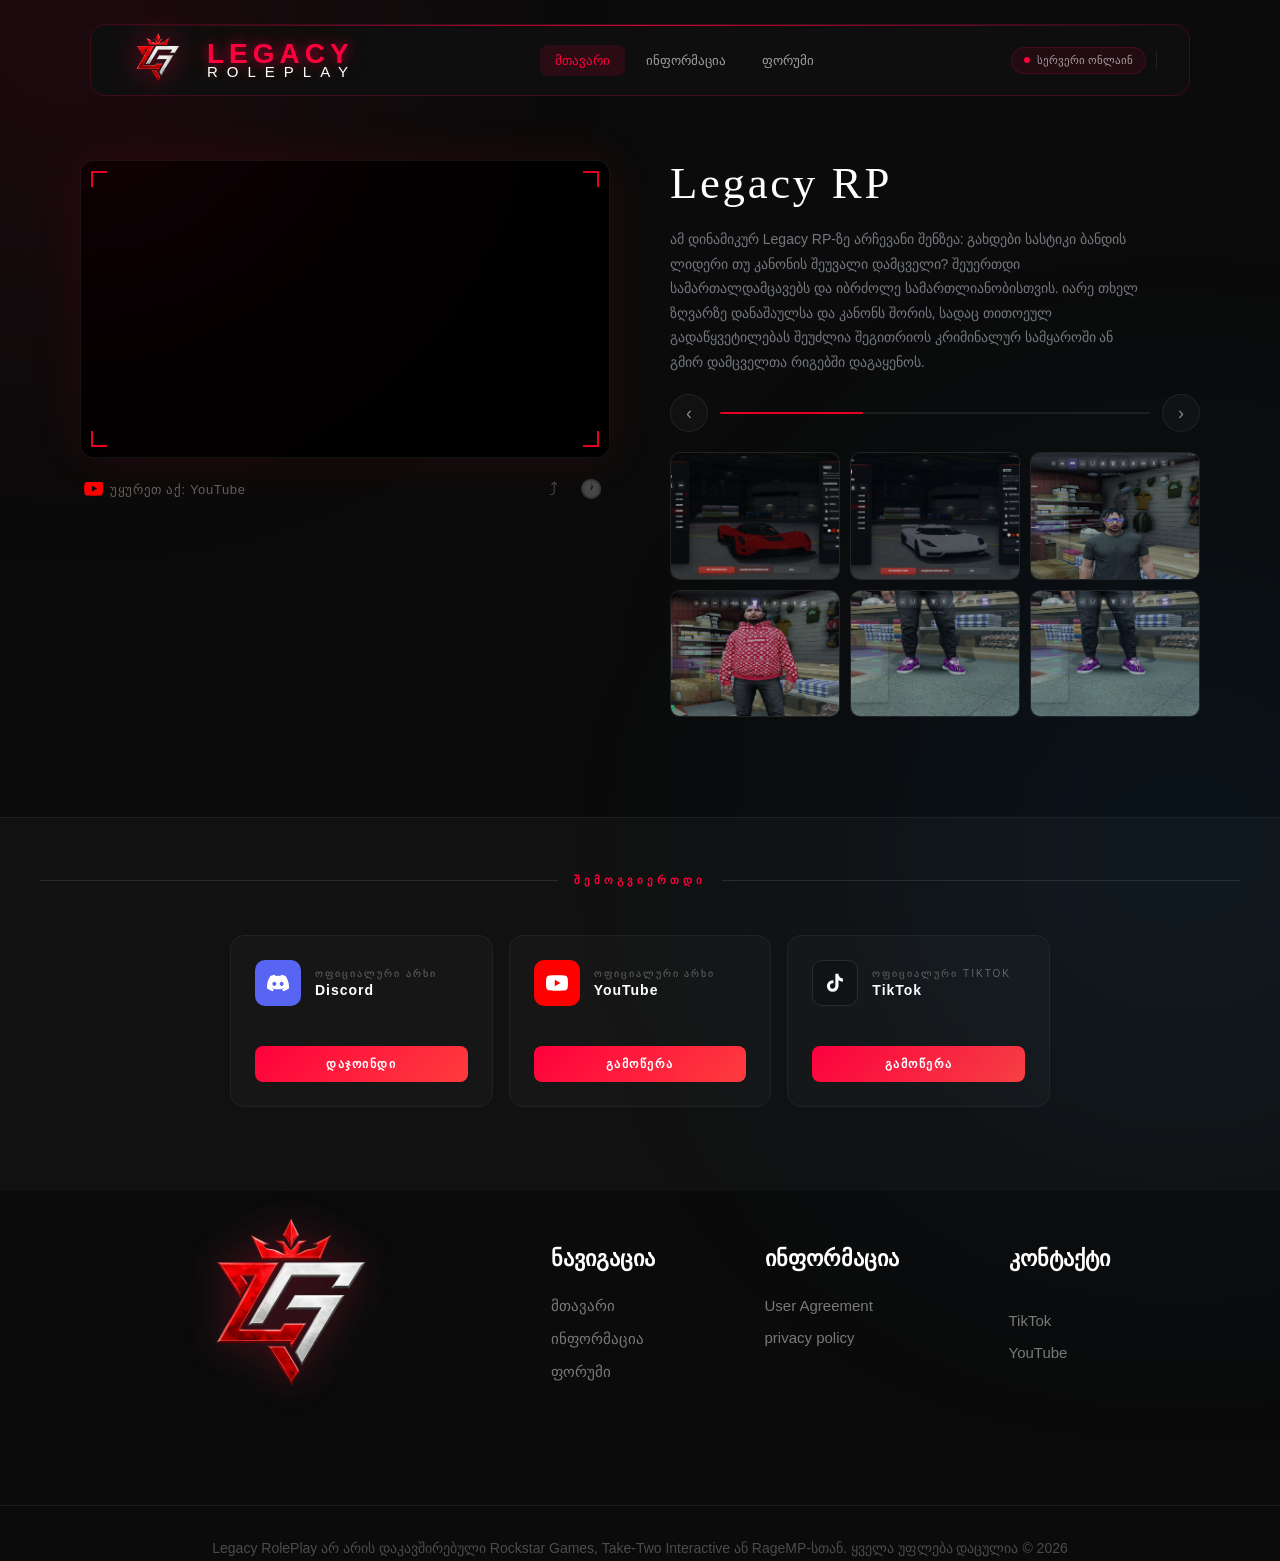
==== About.html @ 004f2e94 "gta 5 rp" ====
<!DOCTYPE html>
<html lang="en">
<head>
    <meta charset="UTF-8">
    <meta name="viewport" content="width=device-width, initial-scale=1.0">
    <title>Apex RP</title>
    <link rel="stylesheet" href="./About.css">
</head>
<body>
    

<header class="header">

<a href="./index.html" class="logo">

  <img src="./photo/LegacyRpNewLogo.png" alt="Logo" class="logo-img">

<div class="hero-title">

  <span class="legacy-text">LEGACY</span>

  <span class="rp-text">ROLEPLAY</span>

</div>
</a>
  <nav class="navbar">
    <a href="./index.html" class="active">მთავარი</a>
    <a href="./About.html">ინფორმაცია</a>
    <a href="./Contact.html">ფორუმი</a>
  </nav>

  <div class="actions">
    <div class="server-status">
      <div class="status-dot"></div>
      სერვერი ონლაინ
    </div>
    <div class="divider"></div>
  </div>

</header>


<section class="media-section">
 
  <div class="video-wrap">
    <div class="video-frame">
      <div class="c c-tl"></div>
      <div class="c c-tr"></div>
      <div class="c c-bl"></div>
      <div class="c c-br"></div>
      <iframe

    width="100%"
    height="500"
    src="https://www.youtube.com/embed/x9cw78U7ls0"
    title="YouTube video player"
    frameborder="0"
    allow="accelerometer; autoplay; clipboard-write; encrypted-media; gyroscope; picture-in-picture"
    allowfullscreen>
    </iframe>
    </div>
 
    <div class="video-meta">
      <div class="yt-logo">
        <svg width="20" height="14" viewBox="0 0 24 17" fill="none">
          <path d="M23.5 2.5S23.2.6 22.4.8C21.6 0 20.7 0 20.7 0H3.3S2.4 0 1.6.8C.8.6.5 2.5.5 2.5S0 4.6 0 6.8v2.4c0 2.2.5 4.3.5 4.3s.3 1.9 1.1 2.2c.8.8 1.9.7 2.4.8C5.5 16.7 12 16.7 12 16.7s5.5 0 7.1-.2c.5-.1 1.6-.1 2.4-.8.8-.3 1.1-2.2 1.1-2.2S23 11.4 23 9.2V6.8c0-2.2-.5-4.3-.5-4.3zM9.5 11.5v-7l6.5 3.5-6.5 3.5z" fill="#FF0000"/>
        </svg>
        უყურეთ აქ: YouTube
      </div>
      <div class="video-share">
        <button class="share-btn" title="გააზიარე">⤴</button>
        <button class="share-btn" title="სხვა ვიდეო">🕐</button>
      </div>
    </div>
  </div>
 
  <div class="gallery-wrap">
 
    <div class="g-title">Legacy RP</div>
 
    <div class="g-desc">
    ამ დინამიკურ Legacy RP-ზე არჩევანი შენზეა: გახდები სასტიკი ბანდის ლიდერი თუ კანონის შეუვალი დამცველი? შეუერთდი სამართალდამცავებს და იბრძოლე სამართლიანობისთვის. იარე თხელ ზღვარზე დანაშაულსა და კანონს შორის, სადაც თითოეულ გადაწყვეტილებას შეუძლია შეგითრიოს კრიმინალურ სამყაროში ან გმირ დამცველთა რიგებში დაგაყენოს.
    </div>
 
    <div class="g-nav">
      <button class="nav-btn" id="prevBtn">‹</button>
      <div class="nav-track"><div class="nav-fill" id="navFill"></div></div>
      <button class="nav-btn" id="nextBtn">›</button>
    </div>
 
    <!-- PHOTO GRID — ჩასვი შენი ფოტოები src-ში -->
    <div class="photo-grid" id="photoGrid">
      <div class="photo-item" data-index="0">
        <img src="./photo/Screenshot 2026-05-23 222839.png" alt="photo 1"/>
      </div>
      <div class="photo-item" data-index="1">
        <img src="./photo/Screenshot 2026-05-23 222820.png" alt="photo 2"/>
      </div>
      <div class="photo-item" data-index="2">
        <img src="./photo/Screenshot 2026-05-23 221744.png" alt="photo 3"/>
      </div>
      <div class="photo-item" data-index="3">
        <img src="./photo/Screenshot 2026-05-23 221734.png" alt="photo 4"/>
      </div>
      <div class="photo-item" data-index="4">
        <img src="./photo/Screenshot 2026-05-23 221714.png" alt="photo 5"/>
      </div>

            <div class="photo-item" data-index="4">
        <img src="./photo/Screenshot 2026-05-23 221714.png" alt="photo 5"/>
      </div>

  </div>
</section>
 
<div class="lightbox" id="lightbox">
  <button class="lb-close" id="lbClose">✕</button>
  <button class="lb-prev" id="lbPrev">‹</button>
  <img class="lb-img" id="lbImg" src="" alt=""/>
  <button class="lb-next" id="lbNext">›</button>
</div>
 
<script>
  const items = [...document.querySelectorAll('.photo-item:not(.more)')];
  const imgs  = items.map(el => el.querySelector('img').src);
  let current = 0;
 
  const lb     = document.getElementById('lightbox');
  const lbImg  = document.getElementById('lbImg');
 
  function openLb(idx) {
    current = idx;
    lbImg.src = imgs[idx];
    lb.classList.add('open');
    updateFill();
  }
  function closeLb() { lb.classList.remove('open'); }
 
  function navigate(dir) {
    current = (current + dir + imgs.length) % imgs.length;
    lbImg.src = imgs[current];
    updateFill();
  }
 
  items.forEach((el, i) => el.addEventListener('click', () => openLb(i)));
  document.getElementById('lbClose').addEventListener('click', closeLb);
  document.getElementById('lbPrev').addEventListener('click', () => navigate(-1));
  document.getElementById('lbNext').addEventListener('click', () => navigate(1));
  lb.addEventListener('click', e => { if (e.target === lb) closeLb(); });
 
  document.addEventListener('keydown', e => {
    if (!lb.classList.contains('open')) return;
    if (e.key === 'Escape')      closeLb();
    if (e.key === 'ArrowLeft')   navigate(-1);
    if (e.key === 'ArrowRight')  navigate(1);
  });
 
  const fill = document.getElementById('navFill');
  function updateFill() {
    fill.style.width = ((current + 1) / imgs.length * 100) + '%';
  }
 
  document.getElementById('prevBtn').addEventListener('click', () => {
    current = (current - 1 + imgs.length) % imgs.length;
    updateFill();
  });
  document.getElementById('nextBtn').addEventListener('click', () => {
    current = (current + 1) % imgs.length;
    updateFill();
  });
 
  document.getElementById('moreBtn').addEventListener('click', () => {
    openLb(0); // opens gallery from start — replace with your link if needed
  });
</script>
 
<section class="site-footer">
 
  <div class="ft-divider">
    <div class="ft-line"></div>
    <span class="ft-title">შემოგვიერთდი</span>
    <div class="ft-line"></div>
  </div>
 
  <div class="ft-grid">
 
    <div class="ft-card">
      <div class="ft-card-top">
        <div class="ft-icon" style="background:#5865F2;">
          <svg width="22" height="22" viewBox="0 0 24 24" fill="white" xmlns="http://www.w3.org/2000/svg">
            <path d="M20.317 4.492c-1.53-.69-3.17-1.2-4.885-1.49a.075.075 0 0 0-.079.036c-.21.369-.444.85-.608 1.23a18.566 18.566 0 0 0-5.487 0 12.36 12.36 0 0 0-.617-1.23A.077.077 0 0 0 8.562 3c-1.714.29-3.354.8-4.885 1.491a.07.07 0 0 0-.032.027C.533 9.093-.32 13.555.099 17.961a.08.08 0 0 0 .031.055 20.03 20.03 0 0 0 5.993 2.98.078.078 0 0 0 .084-.026c.462-.62.874-1.275 1.226-1.963.021-.04.001-.088-.041-.104a13.201 13.201 0 0 1-1.872-.878.075.075 0 0 1-.008-.125c.126-.093.252-.19.372-.287a.075.075 0 0 1 .078-.01c3.927 1.764 8.18 1.764 12.061 0a.075.075 0 0 1 .079.009c.12.098.245.195.372.288a.075.075 0 0 1-.006.125c-.598.344-1.22.635-1.873.877a.075.075 0 0 0-.041.105c.36.687.772 1.341 1.225 1.962a.077.077 0 0 0 .084.028 19.963 19.963 0 0 0 6.002-2.981.076.076 0 0 0 .032-.054c.5-5.094-.838-9.52-3.549-13.442a.06.06 0 0 0-.031-.028zM8.02 15.278c-1.182 0-2.157-1.069-2.157-2.38 0-1.312.956-2.38 2.157-2.38 1.21 0 2.176 1.077 2.157 2.38 0 1.312-.956 2.38-2.157 2.38zm7.975 0c-1.183 0-2.157-1.069-2.157-2.38 0-1.312.955-2.38 2.157-2.38 1.21 0 2.176 1.077 2.157 2.38 0 1.312-.946 2.38-2.157 2.38z"/>
          </svg>
        </div>
        <div class="ft-meta">
          <span class="ft-sub">ოფიციალური არხი</span>
          <span class="ft-name">Discord</span>
        </div>
      </div>

      <a href="https://discord.gg/FBgQDQxsaq" class="ft-btn">დაჯოინდი</a>
    </div>
 
    <div class="ft-card">
      <div class="ft-card-top">
        <div class="ft-icon" style="background:#FF0000;">
          <svg width="22" height="22" viewBox="0 0 24 24" fill="white" xmlns="http://www.w3.org/2000/svg">
            <path d="M23.498 6.186a3.016 3.016 0 0 0-2.122-2.136C19.505 3.545 12 3.545 12 3.545s-7.505 0-9.377.505A3.017 3.017 0 0 0 .502 6.186C0 8.07 0 12 0 12s0 3.93.502 5.814a3.016 3.016 0 0 0 2.122 2.136c1.871.505 9.376.505 9.376.505s7.505 0 9.377-.505a3.015 3.015 0 0 0 2.122-2.136C24 15.93 24 12 24 12s0-3.93-.502-5.814zM9.545 15.568V8.432L15.818 12l-6.273 3.568z"/>
          </svg>
        </div>
        <div class="ft-meta">
          <span class="ft-sub">ოფიციალური არხი</span>
          <span class="ft-name">YouTube</span>
        </div>
      </div>
      <a href="https://www.youtube.com/@geo-life1" class="ft-btn">გამოწერა</a>
    </div>
 
    <div class="ft-card">
      <div class="ft-card-top">
        <div class="ft-icon" style="background:#111; border:1px solid #2a2a2a;">
          <svg width="22" height="22" viewBox="0 0 24 24" fill="white" xmlns="http://www.w3.org/2000/svg">
            <path d="M19.59 6.69a4.83 4.83 0 0 1-3.77-4.25V2h-3.45v13.67a2.89 2.89 0 0 1-2.88 2.5 2.89 2.89 0 0 1-2.89-2.89 2.89 2.89 0 0 1 2.89-2.89c.28 0 .54.04.79.1V9.01a6.33 6.33 0 0 0-.79-.05 6.34 6.34 0 0 0-6.34 6.34 6.34 6.34 0 0 0 6.34 6.34 6.34 6.34 0 0 0 6.33-6.34V9.02a8.27 8.27 0 0 0 4.84 1.55V7.12a4.85 4.85 0 0 1-1.07-.43z"/>
          </svg>
        </div>
        <div class="ft-meta">
          <span class="ft-sub">ოფიციალური TikTok</span>
          <span class="ft-name">TikTok</span>
        </div>
      </div>
     
      <a href="https://www.tiktok.com/@legacyrpgeo?is_from_webapp=1&sender_device=pc" class="ft-btn">გამოწერა</a>
    </div>
 
  </div>
 
 
</section>

<footer class="custom-footer">

  <div class="footer-top">
    <div class="footer-logo">
      <img src="./photo/LegacyRpNewLogo.png" alt="Legacy RolePlay">
    </div>

    <div class="footer-links">

      <div class="footer-column">
        <h3>ნავიგაცია</h3>

        <a href="./index.html">მთავარი</a>
        <a href="./About.html">ინფორმაცია</a>
        <a href="./Contact.html">ფორუმი</a>
      </div>

      <div class="footer-column">
        <h3>ინფორმაცია</h3>
        
        <a href="./userargement.html">User Agreement</a>

        <a href="./policy.html">privacy policy</a>
     
     
      </div>

      <div class="footer-column">
        <h3>კონტაქტი</h3>

        <a href="https://discord.gg/FBgQDQxsaq"></a>
        <a href="https://www.tiktok.com/@legacyrpgeo?is_from_webapp=1&sender_device=pc">TikTok</a>
        <a href="https://www.youtube.com/@geo-life1">YouTube</a>
      </div>

    </div>

  </div>

  <div class="footer-bottom">


    <div class="footer-bottom-center">
      <p>
        Legacy RolePlay არ არის დაკავშირებული Rockstar Games,
        Take-Two Interactive ან RageMP-სთან.
        ყველა უფლება დაცულია © 2026
      </p>
    </div>

  </div>

</footer>






</body>

</html>
---- About.css ----
:root {
  --red:    #e8001e;
  --red2:   #ff3355;
  --dark:   #0b0b0b;
  --card:   #111111;
  --border: rgba(255,255,255,0.07);
  --text:   #c8d0dc;
}
 
*{
    margin:0;
    padding:0;
    box-sizing:border-box;
    font-family:Arial,sans-serif;
}
 
html,body{
    overflow-x:hidden;
    background:#071018;
}


body {
  background: var(--dark);
  font-family: 'Noto Sans Georgian', 'Bebas Neue', Arial, sans-serif;
  color: var(--text);
  min-height: 100vh;
}
 

.header{
    width:90%;
    max-width:1100px;
    height:72px;

    position:fixed;
    top:24px;
    left:50%;
    transform:translateX(-50%);

    display:flex;
    align-items:center;
    justify-content:space-between;

    padding:0 32px;

    background:rgba(15,15,15,0.95);
    border:1px solid rgba(255,0,70,0.2);
    border-radius:16px;

    backdrop-filter:blur(12px);

    z-index:1000;
}

.header::before{
    content:'';
    position:absolute;
    top:0;
    left:0;
    width:100%;
    height:1px;

    background:linear-gradient(
        90deg,
        transparent,
        rgba(255,0,70,0.8),
        transparent
    );
}
.logo{
    display:flex;
    align-items:center;
    gap:14px;
    text-decoration:none;
}

.logo-img{
    width:70px;
    height:70px;
    object-fit:contain;

    filter:drop-shadow(0 0 14px rgba(255,0,70,0.5));

    transition:0.3s;
}

.logo-img:hover{
    transform:scale(1.05);
    filter:drop-shadow(0 0 22px rgba(255,0,70,0.7));
}


.hero-title{
    display:flex;
    flex-direction:column;
    line-height:0.85;
}

.legacy-text{
    font-size:28px;
    font-weight:900;
    letter-spacing:5px;

    color:#ff003c;

    text-shadow:
    0 0 12px rgba(255,0,70,0.6),
    0 0 30px rgba(255,0,70,0.3);
}

.rp-text{
    font-size:15px;
    letter-spacing:9px;
    color:white;

    text-shadow:
    0 0 10px rgba(255,255,255,0.2);
}


.navbar{
    display:flex;
    align-items:center;
    gap:6px;
}

.navbar a{
    text-decoration:none;
    color:rgba(255,255,255,0.6);

    font-size:13px;
    font-weight:500;

    padding:8px 15px;
    border-radius:8px;

    transition:0.25s;
}

.navbar a:hover{
    color:white;
    background:rgba(255,0,70,0.08);
}

.navbar a.active{
    color:#ff003c;
    background:rgba(255,0,70,0.12);
}


.actions{
    display:flex;
    align-items:center;
    gap:10px;
}

.server-status{
    display:flex;
    align-items:center;
    gap:7px;

    background:rgba(255,0,70,0.08);
    border:1px solid rgba(255,0,70,0.18);

    padding:6px 12px;
    border-radius:20px;

    font-size:11px;
    color:rgba(255,255,255,0.6);
}

.status-dot{
    width:6px;
    height:6px;

    background:#ff003c;
    border-radius:50%;

    animation:pulse 2s infinite;
}

@keyframes pulse{
    0%,100%{
        box-shadow:0 0 0 2px rgba(255,0,70,0.2);
    }

    50%{
        box-shadow:0 0 0 6px rgba(255,0,70,0.08);
    }
}

.divider{
    width:1px;
    height:20px;
    background:rgba(255,255,255,0.08);
}




.main-home {
  width: 100%;
  height: 100vh;
  display: flex;
  justify-content: center;
  align-items: center;
  text-align: center;
  background: linear-gradient(to bottom, #050505, #0b0b0b);
  position: relative;
  overflow: hidden;
}
 
.main-home::before {
  content: '';
  position: absolute;
  width: 600px;
  height: 600px;
  background: rgba(255, 0, 70, 0.16);
  border-radius: 50%;
  filter: blur(120px);
  top: 50%;
  left: 50%;
  transform: translate(-50%, -50%);
}
 
.side-char {
  position: absolute;
  bottom: 0;
  width: clamp(600px, 22vw, 600px);
  pointer-events: auto;
  transition: filter 0.3s ease;
}
 
.side-char.left  { left: 0; }
.side-char.right { right: 0; }
 
.side-char.left:hover {
  filter: drop-shadow(0 0 30px rgba(100,160,255,0.8))
          drop-shadow(0 0 60px rgba(100,160,255,0.4));
}
 
.side-char.right:hover {
  filter: drop-shadow(0 0 30px rgba(255,50,50,0.8))
          drop-shadow(0 0 60px rgba(255,50,50,0.4));
}
 
.popup {
  position: fixed;
  inset: 0;
  background: rgba(0,0,0,0.85);
  display: flex;
  align-items: center;
  justify-content: center;
  z-index: 9999;
  backdrop-filter: blur(6px);
}
 
.popup-box {
  background: #111;
  border: 1px solid rgba(255,0,60,0.25);
  border-radius: 20px;
  padding: 40px;
  max-width: 480px;
  width: 90%;
}
 
.popup-box-top {
  margin-bottom: 28px;
}
 
.popup-badge {
  display: inline-flex;
  align-items: center;
  gap: 8px;
  font-size: 11px;
  letter-spacing: 3px;
  color: #ff003c;
  text-transform: uppercase;
  margin-bottom: 16px;
}
 
.popup-badge-dot {
  width: 6px; height: 6px;
  background: #ff003c;
  border-radius: 50%;
  animation: pulse 2s infinite;
}
 
.popup-box-top h1 {
  font-family: 'Bebas Neue', cursive;
  font-size: 36px;
  letter-spacing: 2px;
  color: #fff;
  line-height: 1.1;
  margin-bottom: 10px;
}
 
.popup-box-top p {
  font-size: 14px;
  color: rgba(255,255,255,0.45);
  line-height: 1.6;
}
 
.question {
  font-size: 14px;
  color: rgba(255,255,255,0.6);
  margin-bottom: 20px;
}
 
.popup-buttons {
  display: flex;
  gap: 12px;
}
 
.yes-btn, .no-btn {
  flex: 1;
  padding: 12px;
  border-radius: 10px;
  font-size: 13px;
  font-weight: 600;
  letter-spacing: 1px;
  cursor: pointer;
  border: none;
  transition: 0.2s;
}
 
.yes-btn {
  background: #ff003c;
  color: #fff;
}
.yes-btn:hover { background: #e10035; }
 
.no-btn {
  background: rgba(255,255,255,0.06);
  color: rgba(255,255,255,0.6);
  border: 1px solid rgba(255,255,255,0.1);
}
.no-btn:hover {
  background: rgba(255,255,255,0.1);
  color: #fff;
}
 
.media-section {
  max-width: 1200px;
  width: 100%;
  margin: 0 auto;
  display: grid;
  grid-template-columns: 1fr 1fr;
  gap: 60px;
  align-items: start;
  padding: 160px 40px 100px;
} 
.video-wrap {
  display: flex;
  flex-direction: column;
  gap: 0;
}
 
.video-frame {
  position: relative;
  width: 100%;
  aspect-ratio: 16/9;
  border-radius: 14px;
  overflow: hidden;
  border: 1px solid var(--border);
  box-shadow: 0 0 50px rgba(232,0,30,0.1);
  background: #000;
}
 
.video-frame iframe {
  width: 100%;
  height: 100%;
  display: block;
  border: none;
}
 
.video-frame .c { position:absolute; width:16px; height:16px; z-index:2; pointer-events:none; }
.video-frame .c-tl { top:10px; left:10px;   border-top:2px solid var(--red); border-left:2px solid var(--red); }
.video-frame .c-tr { top:10px; right:10px;  border-top:2px solid var(--red); border-right:2px solid var(--red); }
.video-frame .c-bl { bottom:10px; left:10px;  border-bottom:2px solid var(--red); border-left:2px solid var(--red); }
.video-frame .c-br { bottom:10px; right:10px; border-bottom:2px solid var(--red); border-right:2px solid var(--red); }
 
.video-meta {
  display: flex;
  align-items: center;
  gap: 12px;
  padding: 16px 4px 0;
}
 
.yt-logo {
  display: flex;
  align-items: center;
  gap: 6px;
  font-size: 13px;
  color: rgba(255,255,255,0.35);
  letter-spacing: .05em;
}
 
.video-share {
  margin-left: auto;
  display: flex;
  gap: 14px;
}
 
.share-btn {
  background: none;
  border: none;
  color: rgba(255,255,255,0.25);
  cursor: pointer;
  font-size: 18px;
  transition: color .2s;
  padding: 4px;
}
.share-btn:hover { color: rgba(255,255,255,0.6); }
 
.gallery-wrap {
  display: flex;
  flex-direction: column;
  gap: 20px;
}
 
.g-title {
  font-family: 'Bebas Neue', cursive;
  font-size: clamp(28px, 3.5vw, 48px);
  letter-spacing: .06em;
  color: #fff;
  line-height: 1.05;
}
 
.g-desc {
  font-size: 14px;
  font-weight: 300;
  line-height: 1.75;
  color: rgba(200,208,220,0.55);
  max-width: 480px;
}
 
.g-nav {
  display: flex;
  align-items: center;
  gap: 12px;
}
 
.nav-btn {
  width: 38px; height: 38px;
  border-radius: 50%;
  border: 1px solid var(--border);
  background: var(--card);
  color: rgba(255,255,255,0.5);
  font-size: 18px;
  cursor: pointer;
  display: flex; align-items: center; justify-content: center;
  transition: border-color .2s, color .2s, background .2s;
  flex-shrink: 0;
}
.nav-btn:hover {
  border-color: var(--red);
  color: #fff;
  background: rgba(232,0,30,0.1);
}
 
.nav-track {
  flex: 1;
  height: 2px;
  background: rgba(255,255,255,0.08);
  border-radius: 2px;
  overflow: hidden;
}
 
.nav-fill {
  height: 100%;
  width: 33.3%;
  background: var(--red);
  border-radius: 2px;
  transition: width .4s cubic-bezier(.22,1,.36,1);
}
 
.photo-grid {
  display: grid;
  grid-template-columns: repeat(3, 1fr);
  gap: 10px;
}
 
.photo-item {
  position: relative;
  aspect-ratio: 4/3;
  border-radius: 10px;
  overflow: hidden;
  border: 1px solid var(--border);
  cursor: pointer;
  background: var(--card);
}
 
.photo-item img {
  width: 100%; height: 100%;
  object-fit: cover;
  display: block;
  transition: transform .4s cubic-bezier(.22,1,.36,1), filter .3s;
  filter: brightness(0.75) saturate(0.7);
}
 
.photo-item:hover img {
  transform: scale(1.07);
  filter: brightness(0.95) saturate(1);
}
 
.photo-item::after {
  content:'';
  position:absolute; inset:0;
  background: rgba(232,0,30,0);
  transition: background .3s;
  pointer-events:none;
}
.photo-item:hover::after { background: rgba(232,0,30,0.08); }
 
.photo-item.more {
  display: flex;
  align-items: center;
  justify-content: center;
  flex-direction: column;
  gap: 6px;
  background: rgba(232,0,30,0.06);
  border-color: rgba(232,0,30,0.2);
  transition: background .3s, border-color .3s;
}
.photo-item.more:hover {
  background: rgba(232,0,30,0.12);
  border-color: rgba(232,0,30,0.4);
}
 
.more-label {
  font-family: 'Bebas Neue', cursive;
  font-size: 15px;
  letter-spacing: .2em;
  color: rgba(255,255,255,0.6);
  line-height: 1;
  text-align: center;
}
 
.more-arrow {
  width: 32px; height: 32px;
  border-radius: 50%;
  background: rgba(232,0,30,0.2);
  border: 1px solid rgba(232,0,30,0.4);
  display: flex; align-items: center; justify-content: center;
  font-size: 16px;
  color: #fff;
}
 
.lightbox {
  position: fixed; inset: 0; z-index: 2000;
  background: rgba(0,0,0,0.92);
  display: flex; align-items: center; justify-content: center;
  opacity: 0; pointer-events: none;
  transition: opacity .3s;
  backdrop-filter: blur(6px);
}
.lightbox.open { opacity: 1; pointer-events: auto; }
 
.lb-img {
  max-width: 88vw;
  max-height: 85vh;
  border-radius: 12px;
  border: 1px solid rgba(255,255,255,0.1);
  box-shadow: 0 0 80px rgba(0,0,0,0.8);
  object-fit: contain;
}
 
.lb-close {
  position: absolute; top: 24px; right: 28px;
  background: rgba(255,255,255,0.08);
  border: 1px solid rgba(255,255,255,0.12);
  color: #fff; font-size: 22px;
  width: 44px; height: 44px;
  border-radius: 50%; cursor: pointer;
  display: flex; align-items: center; justify-content: center;
  transition: background .2s;
}
.lb-close:hover { background: rgba(232,0,30,0.3); }
 
.lb-prev, .lb-next {
  position: absolute; top: 50%; transform: translateY(-50%);
  background: rgba(255,255,255,0.06);
  border: 1px solid rgba(255,255,255,0.1);
  color: #fff; font-size: 24px;
  width: 50px; height: 50px;
  border-radius: 50%; cursor: pointer;
  display: flex; align-items: center; justify-content: center;
  transition: background .2s, border-color .2s;
}
.lb-prev:hover, .lb-next:hover {
  background: rgba(232,0,30,0.2);
  border-color: var(--red);
}
.lb-prev { left: 24px; }
.lb-next { right: 24px; }
 
.image-box {
  width: 100%;
  height: 550px;
  border-radius: 25px;
  background: #151515;
  border: 2px dashed rgba(255,0,60,0.4);
  display: flex;
  justify-content: center;
  align-items: center;
  color: #888;
  font-size: 20px;
  overflow: hidden;
}
 
.info-right { flex: 1; }
 
.section-top {
  color: #ff003c;
  letter-spacing: 4px;
  font-size: 14px;
  margin-bottom: 20px;
  text-transform: uppercase;
}
 
.info-right h1 {
  font-size: 55px;
  line-height: 70px;
  margin-bottom: 30px;
  font-family: 'Bebas Neue', cursive;
  letter-spacing: 2px;
}
 
.info-text {
  color: #c8c8c8;
  font-size: 19px;
  line-height: 34px;
  margin-bottom: 40px;
}
 
.info-cards {
  display: flex;
  flex-direction: column;
  gap: 25px;
}
 
.card {
  background: #111;
  border: 1px solid rgba(255,0,60,0.15);
  padding: 30px;
  border-radius: 20px;
  transition: 0.3s;
}
 
.card:hover {
  transform: translateX(10px);
  border-color: #ff003c;
  box-shadow: 0 0 25px rgba(255,0,60,0.12);
}
 
.card h2 {
  margin-bottom: 15px;
  font-size: 28px;
  font-family: 'Bebas Neue', cursive;
  letter-spacing: 2px;
}
 
.card p {
  color: #cfcfcf;
  line-height: 30px;
}
 
.site-footer{
    margin-top:0;
    padding-top:60px;
    background:#111;
    border-top:none;
}

.ft-divider {
  display: flex;
  align-items: center;
  gap: 16px;
  margin-bottom: 48px;
}
 
.ft-line {
  flex: 1;
  height: 1px;
  background: #2a2a2a;
}
 
.ft-title {
  font-size: 11px;
  font-weight: 600;
  letter-spacing: 4px;
  color: #ff003c;
  text-transform: uppercase;
  white-space: nowrap;
}
 
.ft-grid {
  display: grid;
  grid-template-columns: repeat(3, 1fr);
  gap: 16px;
  max-width: 820px;
  margin: 0 auto 48px;
}
 
.ft-card {
  background: #161616;
  border: 1px solid #222;
  border-radius: 12px;
  padding: 24px;
  display: flex;
  flex-direction: column;
  gap: 20px;
  transition: border-color 0.2s;
  text-decoration: none;
}
 
.ft-card:hover { border-color: rgba(255,0,60,0.35); }
 
.ft-card-top {
  display: flex;
  align-items: center;
  gap: 14px;
}
 
.ft-icon {
  width: 46px; height: 46px;
  border-radius: 10px;
  display: flex; align-items: center; justify-content: center;
  flex-shrink: 0;
}
 
.ft-meta {
  display: flex;
  flex-direction: column;
  gap: 3px;
}
 
.ft-sub {
  font-size: 10px;
  letter-spacing: 2px;
  color: #666;
  text-transform: uppercase;
}
 
.ft-name {
  font-size: 14px;
  font-weight: 600;
  color: #fff;
  letter-spacing: 1px;
}
 
.ft-btn {
  display: block;
  text-align: center;
  padding: 11px;
  border-radius: 8px;
  background: #ff003c;
  color: #fff;
  font-size: 12px;
  font-weight: 600;
  letter-spacing: 1.5px;
  text-transform: uppercase;
  text-decoration: none;
  border: none;
  cursor: pointer;
  transition: background 0.2s;
}
 
.ft-btn:hover { background: #e10035; }
 
.ft-bottom {
  border-top: 1px solid #1e1e1e;
  padding-top: 28px;
  display: flex;
  align-items: center;
  justify-content: space-between;
  max-width: 820px;
  margin: 0 auto;
  flex-wrap: wrap;
  gap: 8px;
}
 
.ft-copy {
  font-size: 11px;
  color: #444;
  letter-spacing: 1px;
}
 
.ft-accent { color: #ff003c; }
 
@keyframes fadeInUp {
  from { opacity:0; transform:translateY(20px); }
  to   { opacity:1; transform:translateY(0); }
}
 
.video-wrap   { animation: fadeInUp .6s .1s both; }
.gallery-wrap { animation: fadeInUp .6s .2s both; }
 



.site-footer{
    background:#111;
    border-top:1px solid #1e1e1e;

    padding:56px 40px 36px;
}

.ft-divider{
    display:flex;
    align-items:center;
    gap:16px;

    margin-bottom:48px;
}

.ft-line{
    flex:1;
    height:1px;
    background:#2a2a2a;
}

.ft-title{
    font-size:11px;
    letter-spacing:4px;
    color:#ff003c;
}

.ft-grid{
    display:grid;
    grid-template-columns:repeat(3,1fr);

    gap:16px;

    max-width:820px;
    margin:0 auto 48px;
}

.ft-card{
    background:#161616;

    border:1px solid #222;
    border-radius:14px;

    padding:24px;

    transition:0.25s;
}

.ft-card:hover{
    transform:translateY(-3px);

    border-color:rgba(255,0,70,0.35);

    box-shadow:0 0 25px rgba(255,0,70,0.08);
}

.ft-card-top{
    display:flex;
    align-items:center;
    gap:14px;

    margin-bottom:20px;
}

.ft-icon{
    width:46px;
    height:46px;

    border-radius:10px;

    display:flex;
    align-items:center;
    justify-content:center;
}

.ft-sub{
    font-size:10px;
    color:#666;
    letter-spacing:2px;
}

.ft-name{
    font-size:14px;
    color:white;
    font-weight:600;
}

.ft-btn{
    display:block;

    text-align:center;
    text-decoration:none;

    padding:11px;

    border-radius:8px;

    background:linear-gradient(135deg,#ff003c,#ff3d3d);

    color:white;
    font-size:12px;
    font-weight:600;

    transition:0.25s;
}


.ft-bottom{
    border-top:1px solid #1e1e1e;

    padding-top:28px;

    display:flex;
    justify-content:space-between;
    align-items:center;

    max-width:820px;
    margin:0 auto;

    flex-wrap:wrap;
    gap:10px;
}

.ft-copy{
    font-size:11px;
    color:#555;
}

.ft-accent{
    color:#ff003c;
}

.custom-footer{
    margin-top:0;
    border-top:none;
}


.custom-footer::before{
    content:'';
    position:absolute;

    width:500px;
    height:500px;

    background:rgba(255,0,60,0.10);

    border-radius:50%;

    filter:blur(140px);

    top:-220px;
    left:-180px;
}


.custom-footer::after{
    content:'';
    position:absolute;

    width:600px;
    height:600px;

    background:rgba(0,140,255,0.08);

    border-radius:50%;

    filter:blur(150px);

    bottom:-250px;
    right:-200px;
}


.footer-top{
    position:relative;
    z-index:2;

    display:flex;
    align-items: center;
justify-content: center;
    gap:140px;

    flex-wrap:wrap;

    
}


.footer-logo img{
    width:240px;
    object-fit:contain;

    filter:
        drop-shadow(0 0 18px rgba(255,0,60,0.25))
        drop-shadow(0 0 35px rgba(255,255,255,0.06));
}


.footer-links{
    display:flex;
    gap:110px;
    flex-wrap:wrap;
}

.footer-column{
    display:flex;
    flex-direction:column;
    gap:15px;
}

.footer-column h3{
    color:#ffffff;
    font-size:22px;
    font-weight:700;

    margin-bottom:10px;
}

.footer-column a{
    color:rgba(255,255,255,0.45);

    text-decoration:none;

    font-size:15px;

    transition:0.25s ease;
}

.footer-column a:hover{
    color:#e7e7e7;


}

.footer-bottom{
    position:relative;
    z-index:2;

    margin-top:70px;
    padding-top:30px;

    border-top:1px solid rgba(255,255,255,0.08);

    display:flex;
    justify-content:space-between;
    align-items:center;

    gap:30px;
    flex-wrap:wrap;
}

.footer-bottom-left a{
    color:#ff003c;

    font-size:15px;
    font-weight:600;

    text-decoration:none;

    transition:0.25s;
}

.footer-bottom-left a:hover{
    opacity:0.7;
}

.footer-bottom-center{
    flex:1;
    text-align:center;
}

.footer-bottom-center p{
    color:rgba(248, 246, 246, 0.28);

    font-size:14px;
    line-height:1.8;
}
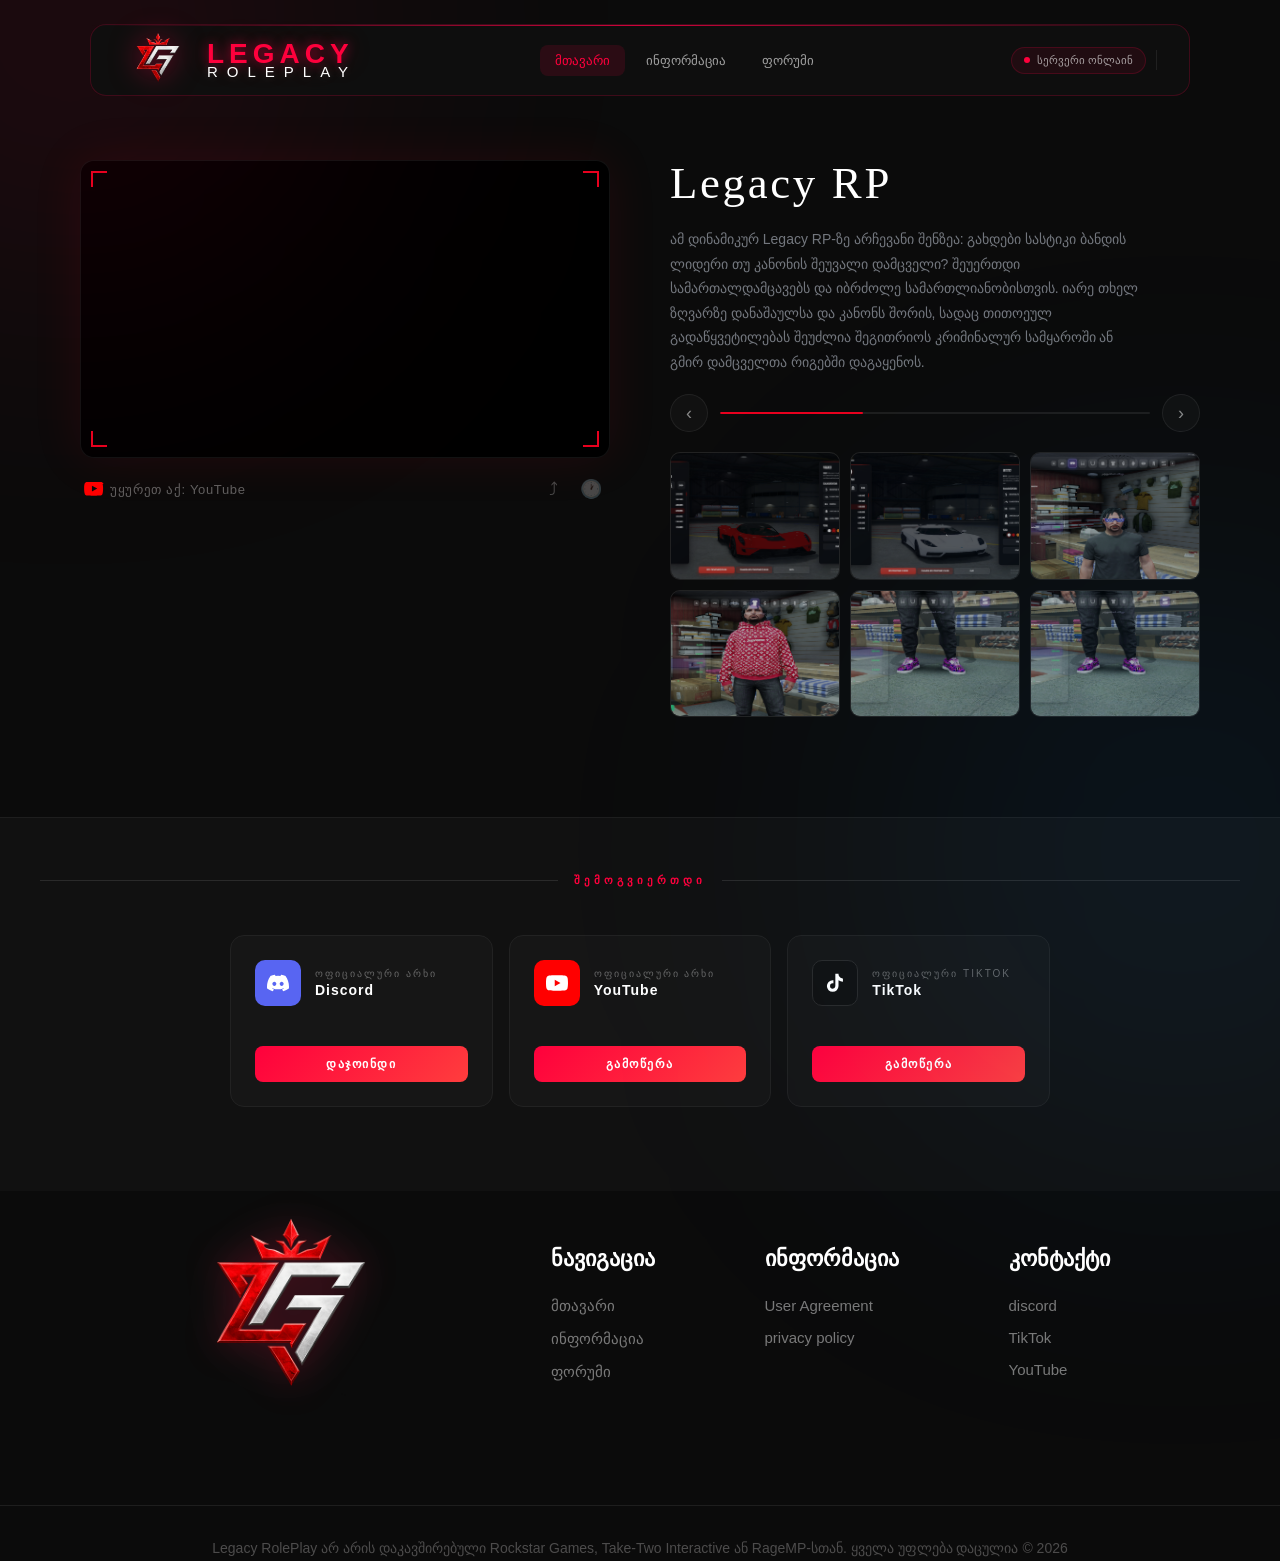
==== commit 4eacf3e7: "update" ====
--- a/About.html
+++ b/About.html
@@ -266,7 +266,7 @@
       <div class="footer-column">
         <h3>კონტაქტი</h3>
 
-        <a href="https://discord.gg/FBgQDQxsaq"></a>
+        <a href="https://discord.gg/FBgQDQxsaq">discord</a>
         <a href="https://www.tiktok.com/@legacyrpgeo?is_from_webapp=1&sender_device=pc">TikTok</a>
         <a href="https://www.youtube.com/@geo-life1">YouTube</a>
       </div>
--- a/About.css
+++ b/About.css
@@ -1080,3 +1080,323 @@
     line-height:1.8;
 }
 
+/* =========================
+   RESPONSIVE — TABLET
+========================= */
+@media (max-width: 1100px){
+
+  .header{
+    width:95%;
+    padding:0 20px;
+  }
+
+  .media-section{
+    grid-template-columns:1fr;
+    gap:60px;
+    padding:150px 24px 80px;
+  }
+
+  .gallery-wrap{
+    max-width:100%;
+  }
+
+  .g-desc{
+    max-width:100%;
+  }
+
+  .footer-top{
+    gap:70px;
+    text-align:center;
+  }
+
+  .footer-links{
+    justify-content:center;
+    gap:70px;
+  }
+
+  .ft-grid{
+    grid-template-columns:1fr;
+    max-width:500px;
+  }
+
+  .photo-grid{
+    grid-template-columns:repeat(2,1fr);
+  }
+
+}
+
+
+/* =========================
+   RESPONSIVE — MOBILE
+========================= */
+@media (max-width: 768px){
+
+  body{
+    overflow-x:hidden;
+  }
+
+  /* HEADER */
+
+  .header{
+    width:94%;
+    height:auto;
+
+    top:14px;
+
+    padding:16px;
+
+    flex-direction:column;
+    gap:16px;
+
+    border-radius:18px;
+  }
+
+  .logo{
+    width:100%;
+    justify-content:center;
+  }
+
+  .logo-img{
+    width:56px;
+    height:56px;
+  }
+
+  .legacy-text{
+    font-size:22px;
+    letter-spacing:3px;
+  }
+
+  .rp-text{
+    font-size:11px;
+    letter-spacing:5px;
+  }
+
+  .navbar{
+    width:100%;
+    justify-content:center;
+    flex-wrap:wrap;
+    gap:8px;
+  }
+
+  .navbar a{
+    font-size:12px;
+    padding:10px 14px;
+  }
+
+  .actions{
+    width:100%;
+    justify-content:center;
+  }
+
+  .server-status{
+    font-size:10px;
+  }
+
+  .divider{
+    display:none;
+  }
+
+
+  /* SECTION */
+
+  .media-section{
+    padding:220px 18px 70px;
+    gap:50px;
+  }
+
+  .video-frame{
+    border-radius:16px;
+  }
+
+  .video-meta{
+    flex-wrap:wrap;
+    gap:14px;
+  }
+
+  .video-share{
+    margin-left:0;
+  }
+
+  .g-title{
+    font-size:34px;
+    line-height:1.1;
+  }
+
+  .g-desc{
+    font-size:14px;
+    line-height:1.8;
+  }
+
+  .photo-grid{
+    grid-template-columns:1fr;
+    gap:14px;
+  }
+
+  .photo-item{
+    border-radius:14px;
+  }
+
+
+  /* LIGHTBOX */
+
+  .lb-img{
+    max-width:94vw;
+    max-height:75vh;
+  }
+
+  .lb-prev,
+  .lb-next{
+    width:42px;
+    height:42px;
+    font-size:20px;
+  }
+
+  .lb-prev{
+    left:10px;
+  }
+
+  .lb-next{
+    right:10px;
+  }
+
+  .lb-close{
+    top:14px;
+    right:14px;
+  }
+
+
+  /* FOOTER */
+
+  .site-footer{
+    padding:60px 20px 40px;
+  }
+
+  .ft-divider{
+    margin-bottom:34px;
+  }
+
+  .ft-title{
+    font-size:10px;
+    letter-spacing:3px;
+  }
+
+  .ft-grid{
+    grid-template-columns:1fr;
+    gap:18px;
+  }
+
+  .ft-card{
+    padding:22px;
+  }
+
+  .custom-footer{
+    padding:60px 20px 30px;
+    overflow:hidden;
+  }
+
+  .footer-top{
+    flex-direction:column;
+    align-items:center;
+    text-align:center;
+    gap:50px;
+  }
+
+  .footer-logo img{
+    width:180px;
+  }
+
+  .footer-links{
+    width:100%;
+
+    flex-direction:column;
+    align-items:center;
+
+    gap:40px;
+  }
+
+  .footer-column{
+    align-items:center;
+  }
+
+  .footer-column h3{
+    font-size:20px;
+  }
+
+  .footer-column a{
+    font-size:14px;
+  }
+
+  .footer-bottom{
+    margin-top:50px;
+
+    flex-direction:column;
+    text-align:center;
+
+    gap:20px;
+  }
+
+  .footer-bottom-center p{
+    font-size:13px;
+    line-height:1.7;
+  }
+
+
+  /* POPUP */
+
+  .popup{
+    padding:20px;
+  }
+
+  .popup-box{
+    width:100%;
+    padding:28px 22px;
+    border-radius:18px;
+  }
+
+  .popup-box-top h1{
+    font-size:30px;
+  }
+
+  .popup-buttons{
+    flex-direction:column;
+  }
+
+  .yes-btn,
+  .no-btn{
+    width:100%;
+  }
+
+}
+
+
+/* =========================
+   EXTRA SMALL DEVICES
+========================= */
+@media (max-width: 480px){
+
+  .legacy-text{
+    font-size:18px;
+  }
+
+  .rp-text{
+    font-size:10px;
+    letter-spacing:4px;
+  }
+
+  .g-title{
+    font-size:28px;
+  }
+
+  .popup-box-top h1{
+    font-size:26px;
+  }
+
+  .ft-card{
+    padding:18px;
+  }
+
+  .footer-logo img{
+    width:150px;
+  }
+
+}
